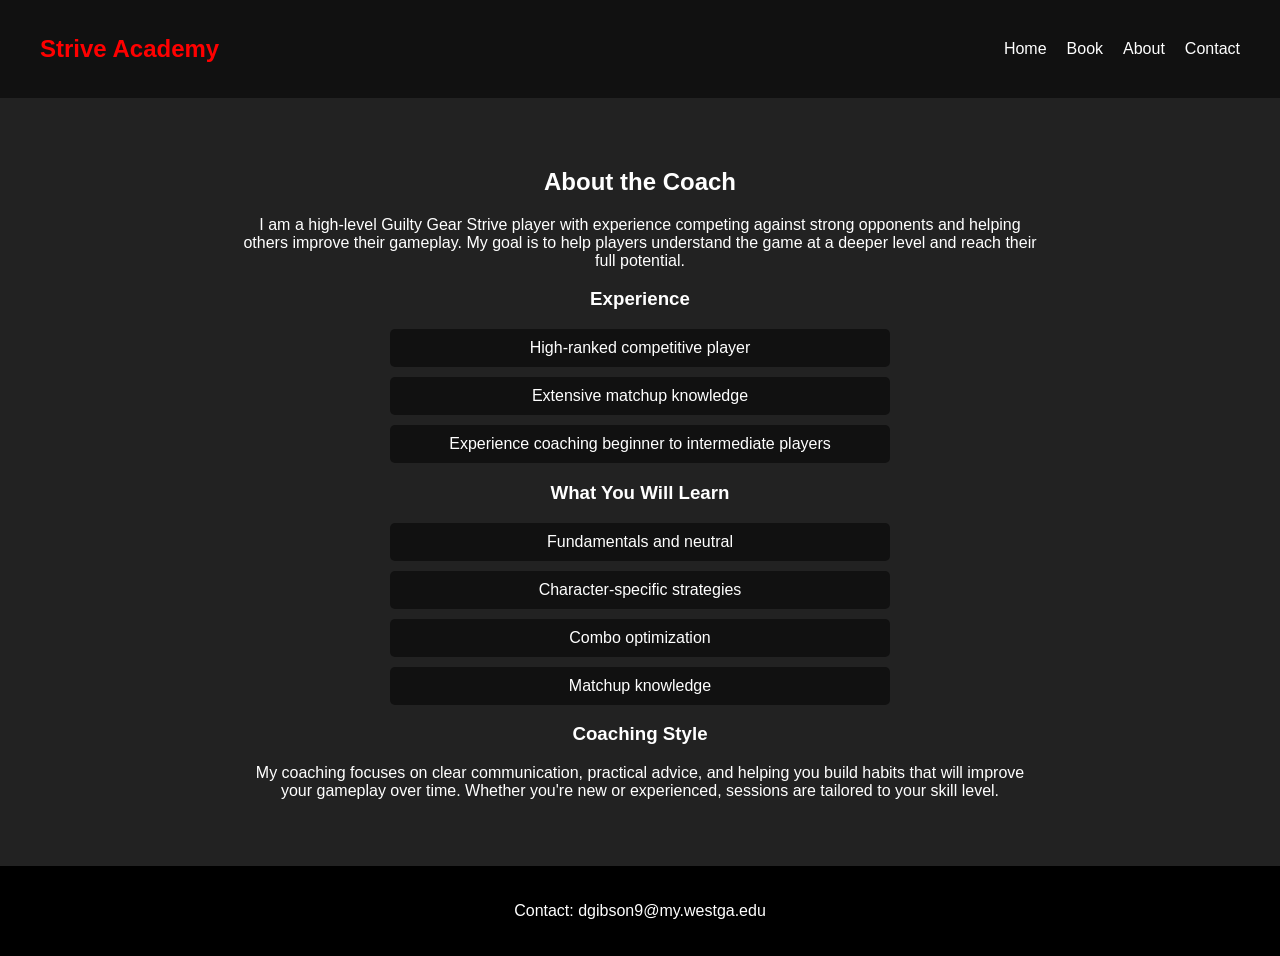
==== Gibson_Daniel_CapstoneProject/Gibson_Daniel_CS1300/about.html @ 930a4951 "Initial File Upload" ====
<!DOCTYPE html>
<html lang="en">
<head>
    <meta charset="UTF-8">
    <title>About - Strive Academy</title>
    <link rel="stylesheet" href="style.css">
</head>

<body class="about-body">

<header>
    <nav>
        <h1 class="logo">Strive Academy</h1>
        <ul>
            <li><a href="index.html">Home</a></li>
            <li><a href="coaching.html">Book</a></li>
            <li><a href="about.html">About</a></li>
            <li><a href="contact.html">Contact</a></li>
        </ul>
    </nav>
</header>

<section class="about-page">
    <h2>About the Coach</h2>

    <p>
        I am a high-level Guilty Gear Strive player with experience competing
        against strong opponents and helping others improve their gameplay.
        My goal is to help players understand the game at a deeper level and
        reach their full potential.
    </p>

    <h3>Experience</h3>
    <ul>
        <li>High-ranked competitive player</li>
        <li>Extensive matchup knowledge</li>
        <li>Experience coaching beginner to intermediate players</li>
    </ul>

    <h3>What You Will Learn</h3>
    <ul>
        <li>Fundamentals and neutral</li>
        <li>Character-specific strategies</li>
        <li>Combo optimization</li>
        <li>Matchup knowledge</li>
    </ul>

    <h3>Coaching Style</h3>
    <p>
        My coaching focuses on clear communication, practical advice,
        and helping you build habits that will improve your gameplay
        over time. Whether you're new or experienced, sessions are
        tailored to your skill level.
    </p>

</section>

<footer>
    <p>Contact: dgibson9@my.westga.edu</p>
</footer>

</body>
</html>
---- Gibson_Daniel_CapstoneProject/Gibson_Daniel_CS1300/style.css ----
/* Styles for Strive Academy website */

body {
    font-family: Arial, sans-serif;
    margin: 0;
    background-color: #111;
    color: white;
}

/* Navigation */
nav {
    display: flex;
    justify-content: space-between;
    align-items: center;
    background: #111;
    padding: 15px 40px;
}

.logo {
    color: red;
}

nav ul {
    list-style: none;
    display: flex;
    gap: 20px;
    justify-content: space-around;
}

nav a {
    text-decoration: none;
    color: white;
}

/* Landing section */
.landing {
    text-align: center;
    padding: 100px 20px;
    background: #222;
}

.landing h2 {
    font-size: 40px;
}

.landing p {
    font-size: 20px;
}

.button {
    display: inline-block;
    margin-top: 20px;
    padding: 12px 25px;
    background: red;
    color: white;
    text-decoration: none;
    border-radius: 5px;
}

/* About section */
.about {
    padding: 60px 20px;
    text-align: center;
}

/* Packages section */
.packages {
    padding: 60px 20px;
    text-align: center;
    background-color: #222;
}

.package {
    background: #111;
    padding: 20px;
    margin: 20px;
    display: inline-block;
    width: 200px;
    border-radius: 8px;
}

.package button {
    display: inline-block;
    width: 50%;
    margin-top: 20px;
    padding: 12px;
    background: red;
    color: white;
    text-decoration: none;
    border-radius: 5px;
    border: none;
}

.package a {
    color: white;
    text-decoration: none;
}

/* Pricing table */
table {
    margin-top: 100px;
    width: 80%;
    margin: 20px auto;
    border-collapse: collapse;
    background: #222;
}

th, td {
    padding: 12px;
    border: 1px solid #444;
}

th {
    background: #111;
    color: red;
    font-size: 2em;
}

td {
    font-size: 1.5em;
}

/* Footer */
footer {
    text-align: center;
    padding: 20px;
    background: #000;
}

/* Contact Page */

.contact {
    text-align: center;
    padding: 50px 20px;
    background-color: #444;
}

form {
    margin-top: 20px;
}

label {
    display: block;
    margin-top: 15px;
}

input, textarea {
    display: block;
    margin: 5px auto;
    padding: 10px;
    width: 250px;
}

button {
    margin-top: 20px;
    background: red;
    color: white;
    border: none;
    padding: 10px 20px;
    cursor: pointer;
}

button {
    margin-top: 20px;
}

/* About Page */

.about-page {
    text-align: center;
    padding: 50px 20px;
    max-width: 800px;
    margin: auto;
}

.about-body {
    background: #222;
}

.about-page ul {
    list-style-type: none;
    padding: 0;
}

.about-page li {
    background: #111;
    margin: 10px auto;
    padding: 10px;
    width: 60%;
    border-radius: 5px;
}

/* Mobile responsiveness */
@media (max-width: 900px) {
    nav {
        display: inline;
        flex-direction: row;
        padding-bottom: 0;
    }

    nav ul {
        flex-direction: row;
        margin-top: 50px;
        margin-right: 10%;
        justify-content: space-around;
    }

    .logo {
        text-align: center;
    }

    .landing {
        padding: 50px 20px;
    }

    .landing h2 {
        font-size: 30px;
    }

    .landing p {
        font-size: 18px;
    }


    table {
        width: 100%;
        font-size: 14px;
    }

    th, td {
        padding: 8px;
    }
}
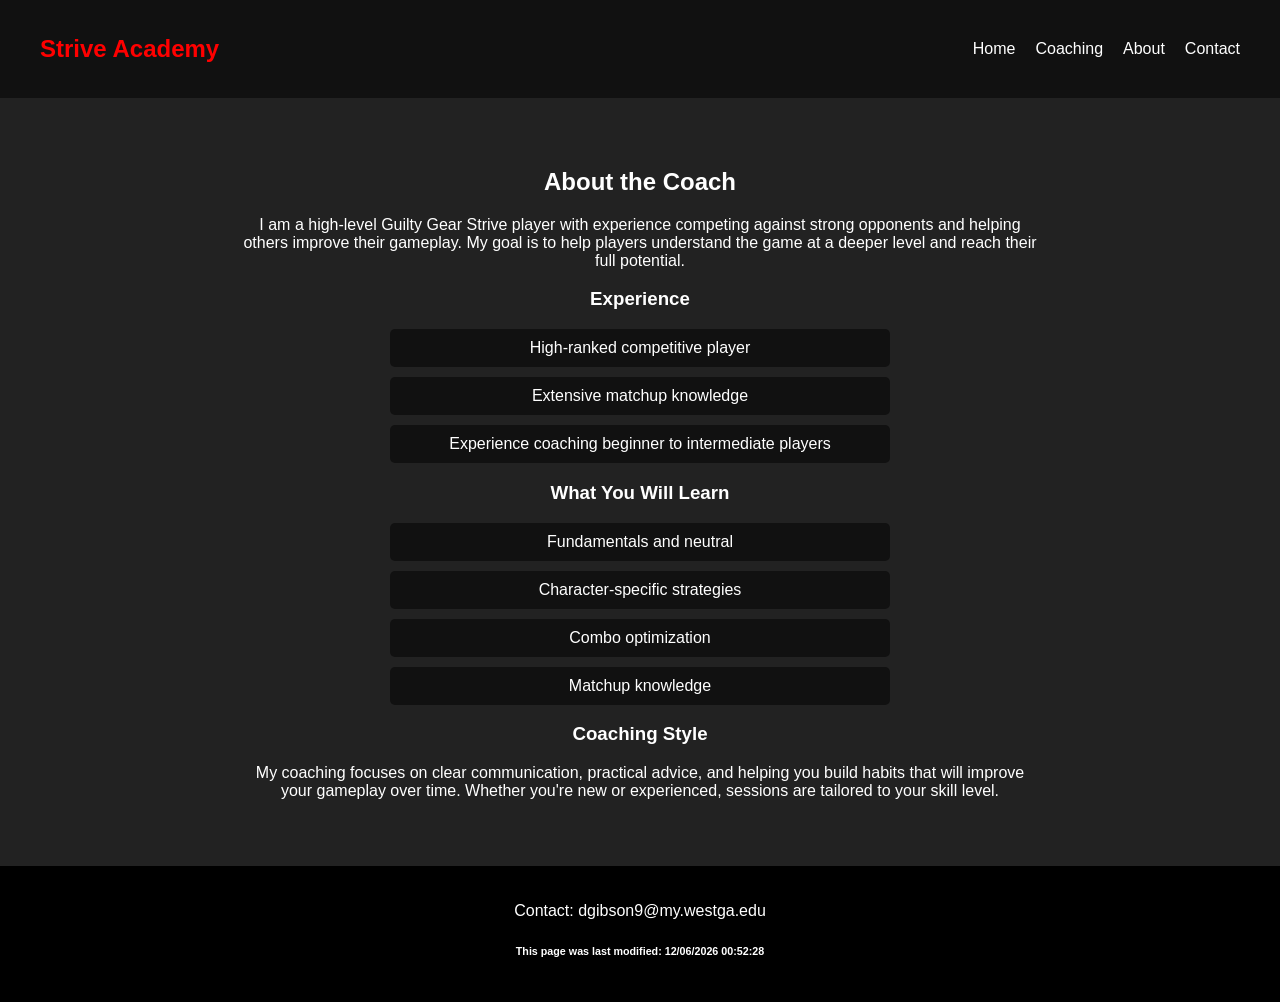
==== commit 7ebab915: "Enhance about.html with meta and jQuery Added meta description and jQuery script to enhance function" ====
--- a/Gibson_Daniel_CapstoneProject/Gibson_Daniel_CS1300/about.html
+++ b/Gibson_Daniel_CapstoneProject/Gibson_Daniel_CS1300/about.html
@@ -4,7 +4,9 @@
     <meta charset="UTF-8">
     <title>About - Strive Academy</title>
     <link rel="stylesheet" href="style.css">
-</head>
+    <meta name="description" content="Learn about the coach behind Strive Academy, a competitive Guilty Gear Strive player offering coaching to help players improve their gameplay.">
+    <script src="https://ajax.googleapis.com/ajax/libs/jquery/3.4.1/jquery.min.js"></script>
+    </head>
 
 <body class="about-body">
 
@@ -13,7 +15,7 @@
         <h1 class="logo">Strive Academy</h1>
         <ul>
             <li><a href="index.html">Home</a></li>
-            <li><a href="coaching.html">Book</a></li>
+            <li><a href="coaching.html">Coaching</a></li>
             <li><a href="about.html">About</a></li>
             <li><a href="contact.html">Contact</a></li>
         </ul>
@@ -57,7 +59,12 @@
 
 <footer>
     <p>Contact: dgibson9@my.westga.edu</p>
+    <div id="lastModified"></div>
+        <script>
+        $(document).ready(function () {
+            $("#lastModified").html("<h6>This page was last modified: " + document.lastModified + "</h6>");
+        });
+    </script>
 </footer>
-
 </body>
-</html>+</html>
--- a/Gibson_Daniel_CapstoneProject/Gibson_Daniel_CS1300/style.css
+++ b/Gibson_Daniel_CapstoneProject/Gibson_Daniel_CS1300/style.css
@@ -39,6 +39,17 @@
     background: #222;
 }
 
+#sol_badguy {
+    width: 250px;
+    float: left;
+    padding-left: 17%;
+}
+
+#ky_kiske {
+    width: 250px;
+    float: right;
+    padding-right: 17%;
+}
 .landing h2 {
     font-size: 40px;
 }
@@ -120,6 +131,13 @@
     font-size: 1.5em;
 }
 
+.coaching-table button {
+    margin-left: 40px;
+    margin-bottom: 10px;
+    padding-left: 20px;
+    padding-right: 20px;
+}
+
 /* Footer */
 footer {
     text-align: center;
@@ -132,7 +150,7 @@
 .contact {
     text-align: center;
     padding: 50px 20px;
-    background-color: #444;
+    background-color: #222;
 }
 
 form {
